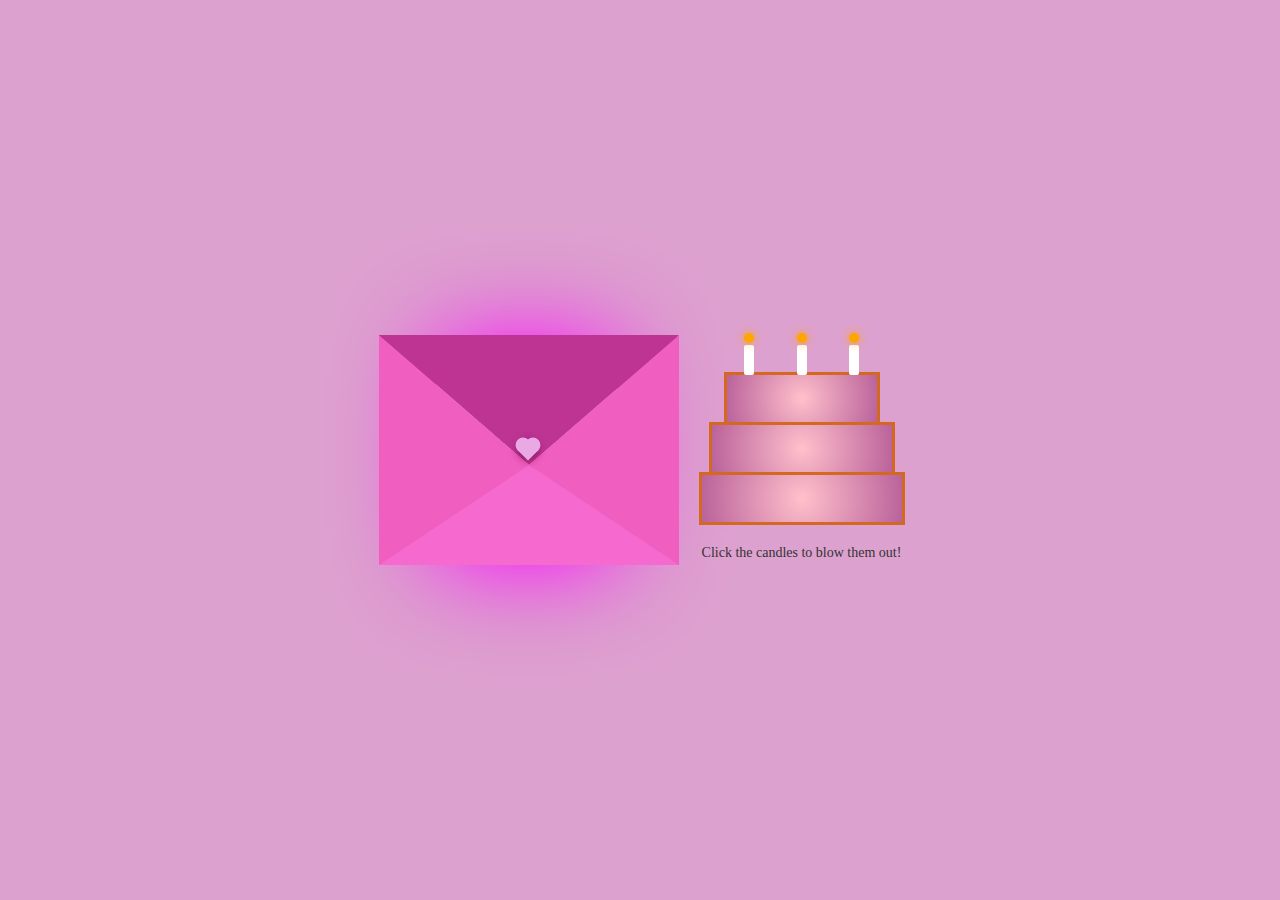
==== index.html @ 452e7115 "Rename main.html to index.html" ====
<!DOCTYPE html>
<html lang="en">
  <head>
    <meta charset="UTF-8" />
    <meta name="viewport" content="width=device-width, initial-scale=1.0" />
    <title>Document</title>
    <link rel="stylesheet" href="style.css" />
  </head>
  <body>
    <!-- <img src="./images-removebg-preview.png" alt=""> -->
    
    <div class="container">
      <div class="envelope-wrapper">
        <div class="envelope">
          <div class="letter">
            <div class="text">
              <strong>Dear Mariam</strong>
              <p>happiest 22th birthday,again :D</p>
              <p>wish u all the best</p>
              <p>love u 3000 </p>
            </div>
          </div>
        </div>
        <div class="heart"></div>
      </div>
    </div>
</div>
<div class="cake-container">
    <div class="cake">
      <div class="layer top"></div>
      <div class="layer middle"></div>
      <div class="layer bottom"></div>
      <div class="candles">
        <div class="candle" data-id="1">
          <div class="flame"></div>
        </div>
        <div class="candle" data-id="2">
          <div class="flame"></div>
        </div>
        <div class="candle" data-id="3">
          <div class="flame"></div>
        </div>
      </div>
    </div>
    <p class="message">Click the candles to blow them out!</p>
  </div>
    <script>
      const envelope = document.querySelector(".envelope-wrapper");
      const letter = document.querySelector(".letter");

      
      envelope.addEventListener("click", () => {
        envelope.classList.toggle("flap");
      });
      const candles = document.querySelectorAll('.candle');
candles.forEach((candle) => {
  candle.addEventListener('click', () => {
    candle.classList.toggle('off'); 
  });
});
    </script>
  </body>
</html>
---- style.css ----
body {
  margin: 0;
  padding: 0;
  box-sizing: border-box;
  background-color: rgb(221, 161, 207);
  display: flex;
  align-items: center;
  justify-content: center;
}

.container {
  height: 100vh;
  display: grid;
  place-items: center;
}

.envelope-wrapper {
  position: relative;
  background-color: rgb(144, 26, 95);
  box-shadow: 0 0 40px var(--shadow-color);
  cursor: pointer;
}

.envelope {
  position: relative;
  width: 298px;
  height: 230px;
}

.envelope::before {
  content: "";
  position: absolute;
  z-index: 2;
  border-top: 130px solid rgb(189, 52, 146);
  border-right: 150px solid transparent;
  border-left: 150px solid transparent;
  top: 0;
  transform-origin: top;
  transition: all 0.5s ease-in-out 0.7s;
}

.envelope::after {
  content: "";
  position: absolute;
  z-index: 2;
  border-top: 130px solid transparent;
  border-left: 150px solid rgb(240, 94, 192);
  border-right: 150px solid rgb(240, 94, 192);
  border-bottom: 100px solid rgb(246, 105, 206);
  bottom: 0;
}

.letter {
  position: absolute;
  right: 20%;
  bottom: 0;
  width: 54%;
  height: 80%;
  background: rgb(219, 166, 216);
  transition: all 1s ease-in-out;
  padding: 20px 10px;
  box-shadow: 0 0 100px magenta;
  z-index: 0;
  opacity: 0.99;
}

.letter > .text {
  font-family: "Courier New", Courier, monospace;
  font-size: 10px;
  color: black;
  text-align: center;
  font-weight: 300;
  color: rgb(150, 35, 175);
}

.heart {
  position: absolute;
  top: 50%;
  left: 50%;
  width: 15px;
  height: 15px;
  background: rgb(233, 169, 228);
  z-index: 4;
  transform: translate(-50%, -50%) rotate(45deg);
  transition: transform 0.5s ease-in-out 1s;
  box-shadow: 0 0 10px rgb(122, 1, 74);
  cursor: pointer;
}

.heart::before,
.heart::after {
  content: "";
  position: absolute;
  width: 15px;
  height: 15px;
  background: rgb(233, 169, 228);
  border-radius: 50%;
}

.heart::before {
  top: -7.5px;
}

.heart::after {
  right: 7.5px;
}

.flap .envelope::before {
  z-index: -10;
  transform: rotateX(180deg);
}

.flap .letter {
  bottom: 100px;
  transform: scale(1.5);
  opacity: 1;
  transition-delay: 1s;
}

.flap .heart {
  transform: rotate(90deg);
  transition-delay: 0.4s;
}

img {
  position: absolute;
  top: 0;
  width: 25%;
}
.cake-container {
  text-align: center;
  margin-top: 50px;
  display: flex;
  flex-direction: column;
}

.cake {
  position: relative;
  width: 200px;
  height: 150px;
  margin: 0 auto;
  display: flex;
  align-items: center;
  flex-direction: column;
  margin-left: 25px;
}

.layer {
  width: 200px;
  height: 50px;
  background: radial-gradient(circle, pink, rgb(186, 98, 155));
  border: 3px solid #d2691e;
  position: relative;
  margin-top: -3px;
}

.layer.top {
  background: radial-gradient(circle, pink, rgb(186, 98, 155));
  width: 150px;
}

.layer.middle {
  width: 180px;
}

.layer.bottom {
  width: 200px;
}

.candles {
  display: flex;
  justify-content: space-evenly;
  position: absolute;
  top: -30px;
  width: 100%;
}

.candle {
  width: 10px;
  height: 30px;
  background: white;
  position: relative;
  border-radius: 2px;
}

.flame {
  width: 10px;
  height: 10px;
  background: orange;
  position: absolute;
  top: -12px;
  left: 0;
  border-radius: 50%;
  box-shadow: 0 0 10px orange;
  animation: flicker 0.2s infinite;
}

@keyframes flicker {
  0%,
  100% {
    opacity: 1;
    transform: scale(1);
  }
  50% {
    opacity: 0.8;
    transform: scale(1.2);
  }
}

.candle.off .flame {
  display: none;
}

.message {
  font-size: 14px;
  color: #333;
  margin-top: 20px;
  margin-left: 25px;
}
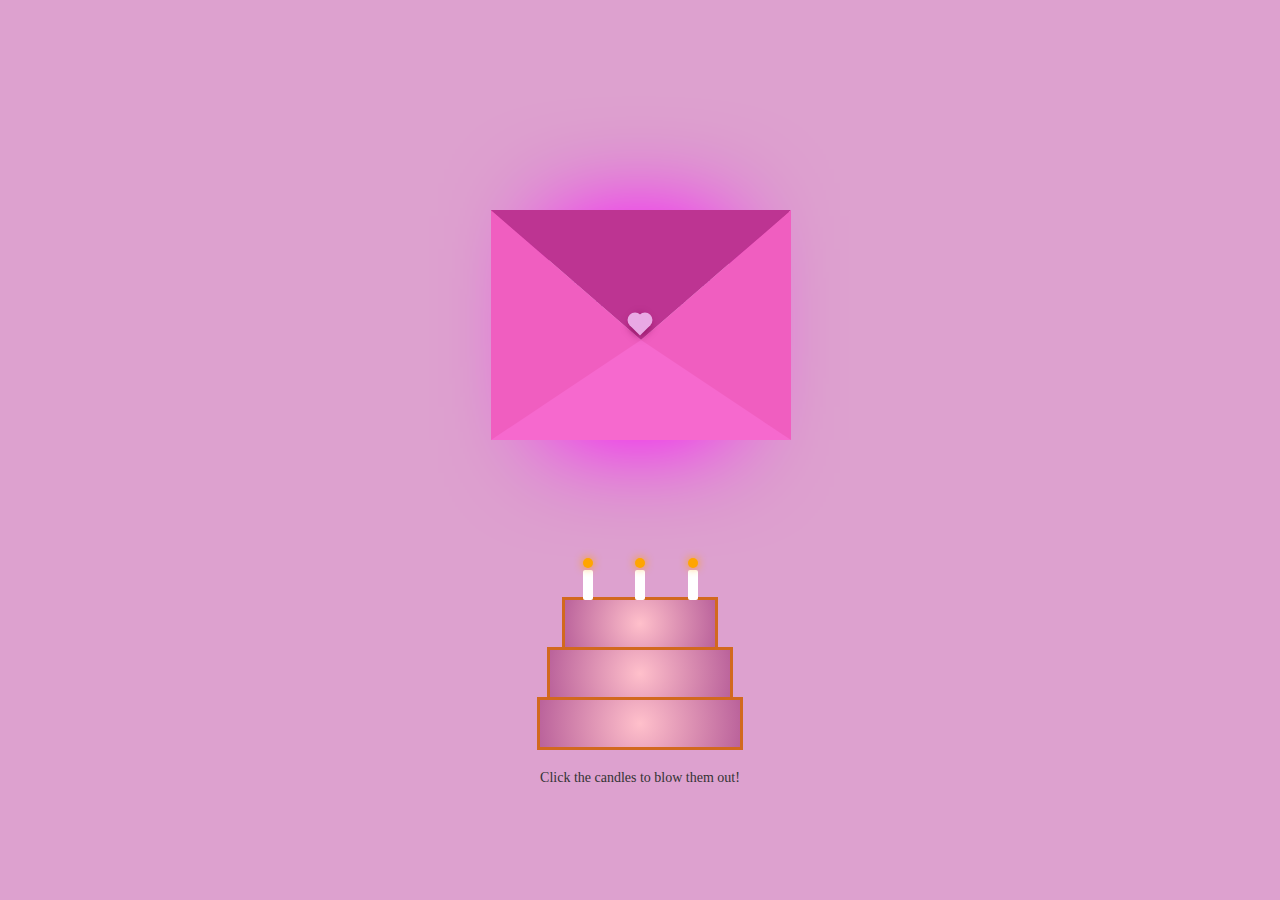
==== commit 96c8547b: "Update index.html" ====
--- a/index.html
+++ b/index.html
@@ -14,10 +14,10 @@
         <div class="envelope">
           <div class="letter">
             <div class="text">
-              <strong>Dear Mariam</strong>
-              <p>happiest 22th birthday,again :D</p>
+              <strong>Dear Salome</strong>
+              <p>happiest birthday</p>
+              <p>from your favorite sisters</p>
               <p>wish u all the best</p>
-              <p>love u 3000 </p>
             </div>
           </div>
         </div>
--- a/style.css
+++ b/style.css
@@ -6,12 +6,14 @@
   display: flex;
   align-items: center;
   justify-content: center;
+  flex-direction: column;
 }
 
 .container {
-  height: 100vh;
+  height: 50vh;
   display: grid;
   place-items: center;
+  margin-top: 100px;
 }
 
 .envelope-wrapper {
@@ -142,7 +144,6 @@
   display: flex;
   align-items: center;
   flex-direction: column;
-  margin-left: 25px;
 }
 
 .layer {
@@ -215,5 +216,6 @@
   font-size: 14px;
   color: #333;
   margin-top: 20px;
-  margin-left: 25px;
-}
+
+}
+
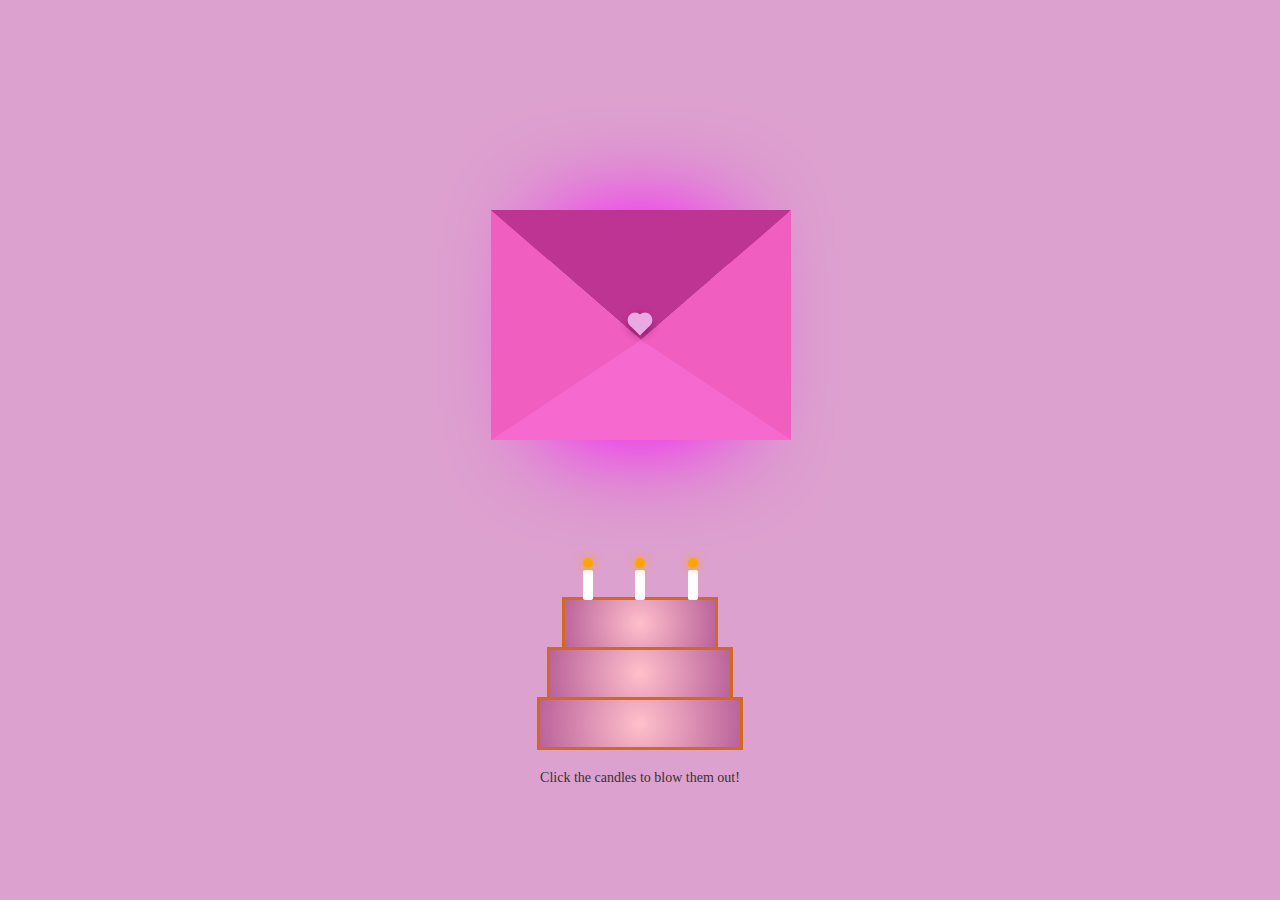
==== commit 577b4393: "Update index.html" ====
--- a/index.html
+++ b/index.html
@@ -18,6 +18,7 @@
               <p>happiest birthday</p>
               <p>from your favorite sisters</p>
               <p>wish u all the best</p>
+              <p>baiser,baiser</p>
             </div>
           </div>
         </div>
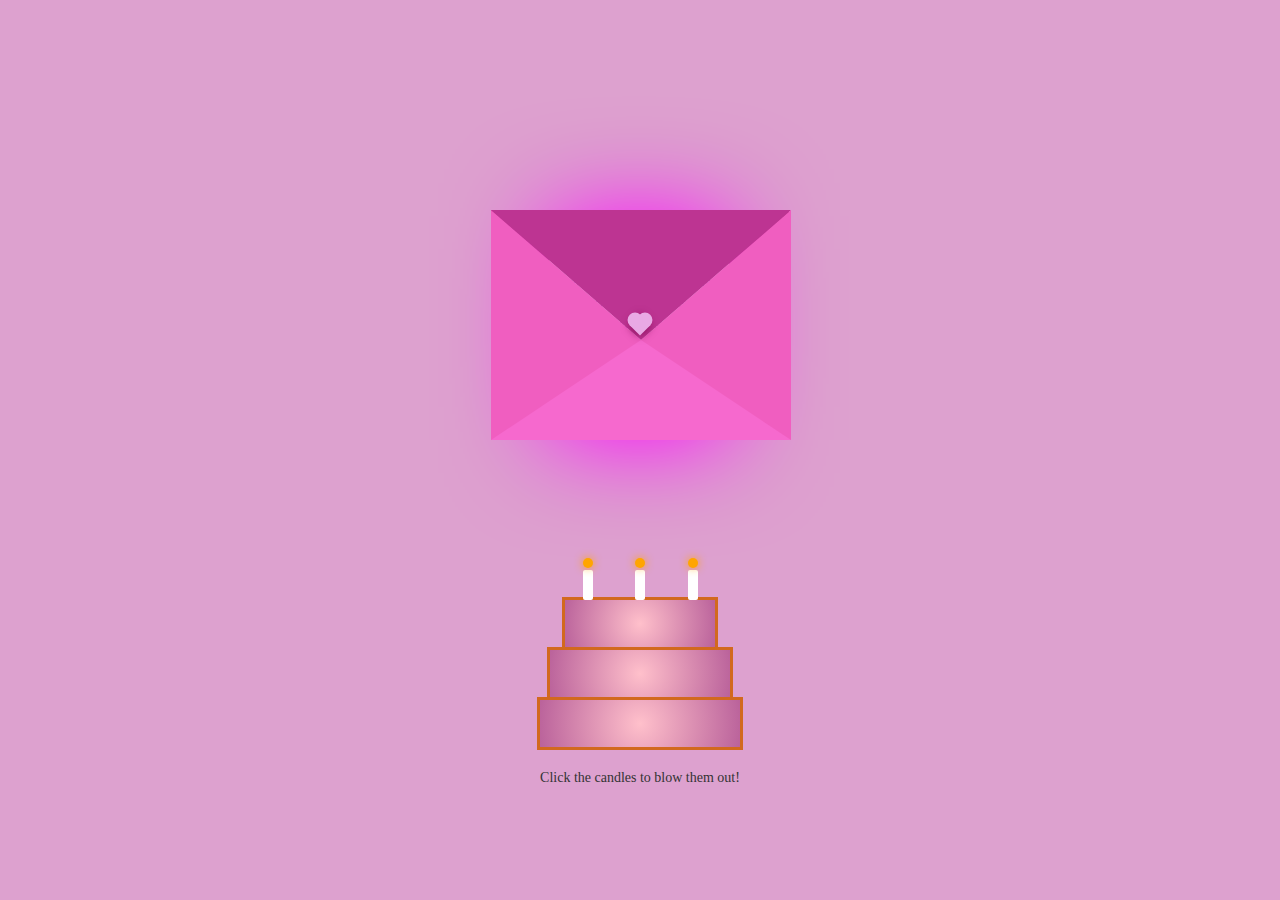
==== commit e4c9e020: "Update index.html" ====
--- a/index.html
+++ b/index.html
@@ -18,7 +18,7 @@
               <p>happiest birthday</p>
               <p>from your favorite sisters</p>
               <p>wish u all the best</p>
-              <p>baiser,baiser</p>
+              <p>bisous,bisous</p>
             </div>
           </div>
         </div>
